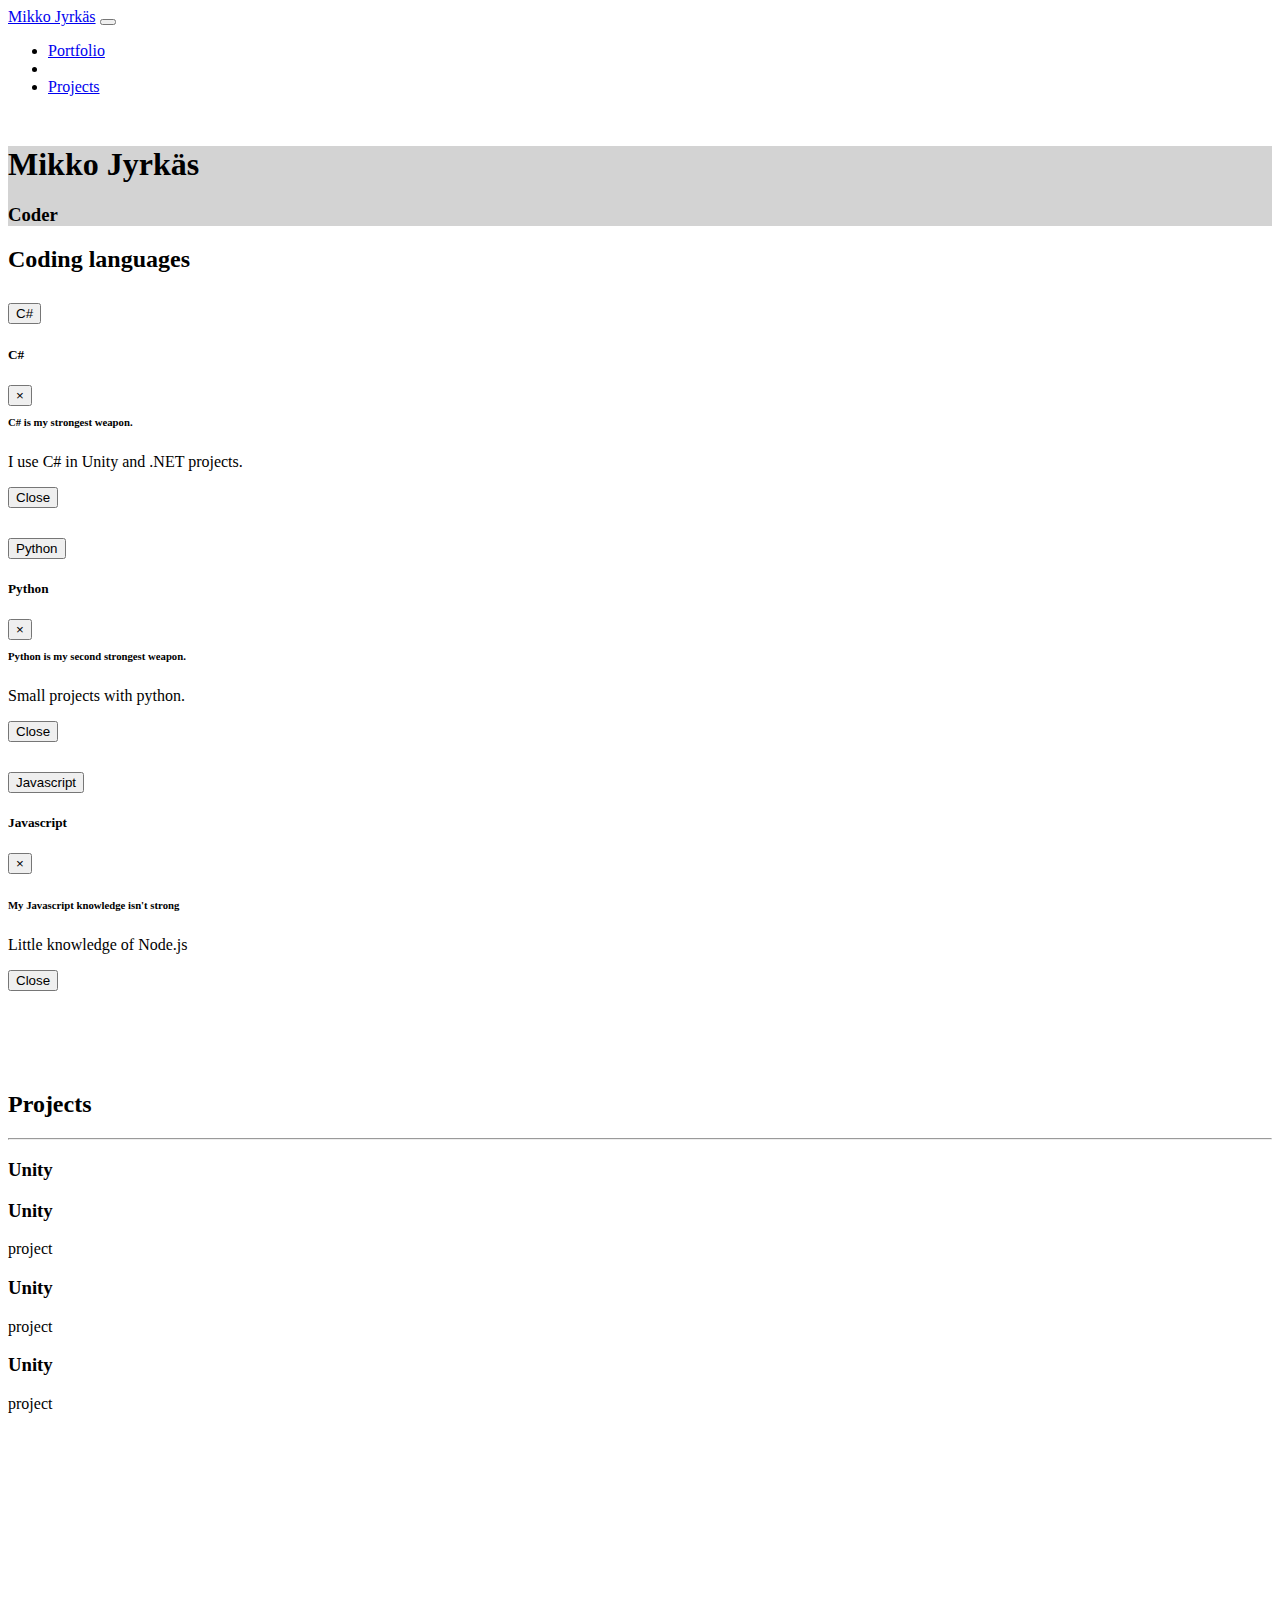
==== index.html @ b4ec45dc "Update" ====
<!DOCTYPE html>
<html lang="en">
  <head>
    <title>MJ Portfolio</title>
    <meta charset="utf-8">
    <meta name="viewport" content="width=device-width, initial-scale=1">
    <link rel = "icon" href = "assets/img/icon.png" type = "image/x-icon"> 

    <script src="https://code.jquery.com/jquery-3.5.1.slim.min.js" integrity="sha384-DfXdz2htPH0lsSSs5nCTpuj/zy4C+OGpamoFVy38MVBnE+IbbVYUew+OrCXaRkfj" crossorigin="anonymous"></script>
    <script src="https://cdn.jsdelivr.net/npm/popper.js@1.16.0/dist/umd/popper.min.js" integrity="sha384-Q6E9RHvbIyZFJoft+2mJbHaEWldlvI9IOYy5n3zV9zzTtmI3UksdQRVvoxMfooAo" crossorigin="anonymous"></script>
    <link rel="stylesheet" href="https://stackpath.bootstrapcdn.com/bootstrap/4.5.0/css/bootstrap.min.css" integrity="sha384-9aIt2nRpC12Uk9gS9baDl411NQApFmC26EwAOH8WgZl5MYYxFfc+NcPb1dKGj7Sk" crossorigin="anonymous">
    <script src="https://stackpath.bootstrapcdn.com/bootstrap/4.5.0/js/bootstrap.min.js" integrity="sha384-OgVRvuATP1z7JjHLkuOU7Xw704+h835Lr+6QL9UvYjZE3Ipu6Tp75j7Bh/kR0JKI" crossorigin="anonymous"></script>
  
  </head>


<body>
<a name="Portfolio"></a>
<nav class="navbar navbar-dark fixed-top bg-dark navbar-expand-lg">
  <div class="container">
  <a class="navbar-brand" href="#" >Mikko Jyrkäs</a>
    <button class="navbar-toggler" type="button" data-toggle="collapse" data-target="#Nav" aria-controls="Nav" aria-expanded="false" aria-label="Toggle navigation" >
    <span class="navbar-toggler-icon"></span>
  </button>
</div>
  <div class="collapse navbar-collapse" style="text-align: left;" id="Nav">
    <ul class="nav navbar-nav ml-auto">
      <li class="nav-item mx-0 mx-lg-1" role="presentation"><a class="nav-link py-3 px-0 px-lg-3 rounded js-scroll-trigger" href="#portfolio">Portfolio</a></li>
      <li class="nav-item mx-0 mx-lg-1" role="presentation"></li>
      <li class="nav-item mx-0 mx-lg-1" role="presentation"><a class="nav-link py-3 px-0 px-lg-3 rounded js-scroll-trigger" href="#contact">Projects</a></li>
  </ul>
  </div>
</nav>


<header class="jumbotron text-center" style="margin-top:50px;background:lightgray;">
    <h1>Mikko Jyrkäs</h1>
    <h3>Coder</h3>
</header>


<div class="container text-center">
    <h2>Coding languages</h2>
    <div class="row justify-content-center" style="margin-top:10px;margin-bottom:100px">
        <div class="col-md-auto " style="margin-top:30px;margin-bottom:30px">
          <button type="button" class="btn btn-primary bg-dark" data-toggle="modal" data-target="#csharp">
          C#
          </button>
          <div class="modal fade" id="csharp" tabindex="-1" role="dialog" aria-labelledby="csharpLabel" aria-hidden="true">
            <div class="modal-dialog" role="document">
              <div class="modal-content">
                <div class="modal-header">
                  <h5 class="modal-title" id="csharpLabel">C#</h5>
                  <button type="button" class="close" data-dismiss="modal" aria-label="Close">
                    <span aria-hidden="true">&times;</span>
                  </button>
                </div>
                <div class="modal-body">
                  <h6 style="margin-top: 10px;">C# is my strongest weapon.</h6>
                  <p>I use C# in Unity and .NET projects.</p>
                </div>
                <div class="modal-footer">
                  <button type="button" class="btn btn-secondary" data-dismiss="modal">Close</button>
                </div>
              </div>
            </div>
          </div></div>
        <div class="col-md-auto " style="margin-top:30px;margin-bottom:30px">
          <button type="button" class="btn btn-primary bg-dark" data-toggle="modal" data-target="#python">
          Python
          </button>
          <div class="modal fade" id="python" tabindex="-1" role="dialog" aria-labelledby="pythonlabel" aria-hidden="true">
            <div class="modal-dialog" role="document">
              <div class="modal-content">
                <div class="modal-header">
                  <h5 class="modal-title" id="pythonlabel">Python</h5>
                  <button type="button" class="close" data-dismiss="modal" aria-label="Close">
                    <span aria-hidden="true">&times;</span>
                  </button>
                </div>
                <div class="modal-body">
                  <h6 style="margin-top: 10px;">Python is my second strongest weapon.</h6>
                  <p>Small projects with python.</p>
                </div>
                <div class="modal-footer">
                  <button type="button" class="btn btn-secondary" data-dismiss="modal">Close</button>
                </div>
              </div>
            </div>
          </div></div>
        <div class="col-md-auto " style="margin-top:30px;margin-bottom:30px">
          <button type="button" class="btn btn-primary bg-dark" data-toggle="modal" data-target="#js">
          Javascript
          </button>
          <div class="modal fade" id="js" tabindex="-1" role="dialog" aria-labelledby="jsLabel" aria-hidden="true">
            <div class="modal-dialog" role="document">
              <div class="modal-content">
                <div class="modal-header">
                  <h5 class="modal-title" id="jsLabel">Javascript</h5>
                  <button type="button" class="close" data-dismiss="modal" aria-label="Close">
                    <span aria-hidden="true">&times;</span>
                  </button>
                </div>
                <div class="modal-body">
                  <h6>My Javascript knowledge isn't strong</h6>
                  <p>Little knowledge of Node.js </p>
                </div>
                <div class="modal-footer">
                  <button type="button" class="btn btn-secondary " data-dismiss="modal">Close</button>
                </div>
              </div>
            </div>
          </div>
        </div>
    </div>
</div>

<div class="container text-center">
  <h2>Projects</h2>
  <hr class="bg-dark"/>
  <h3>Unity</h3>
  <div class="text-left m-5">
    <h3>Unity</h3>
    <p>project</p>
  </div>
  <div class="text-right m-5">
    <h3>Unity</h3>
    <p>project</p>
  </div>
  <div class="text-left m-5">
    <h3>Unity</h3>
    <p>project</p>
  </div>
</div>

<nav class="navbar navbar-bottom bg-dark" style="color:white">
  <div class="container">
    <u><h3 style="margin-top: 20px;">Contact:</h3></u>
    
  </div>
  <div class="container">
    <h4>Mikko Jyrkäs</h4>
  </div>
  <div class="container">
    <h7>0400897084</h7>
  </div>
  <div class="container" style="margin-bottom: 50px;">
    <h7>mikko.jyrkas@hotmail.com</h7>
  </div>
</nav>
</body>
</html>
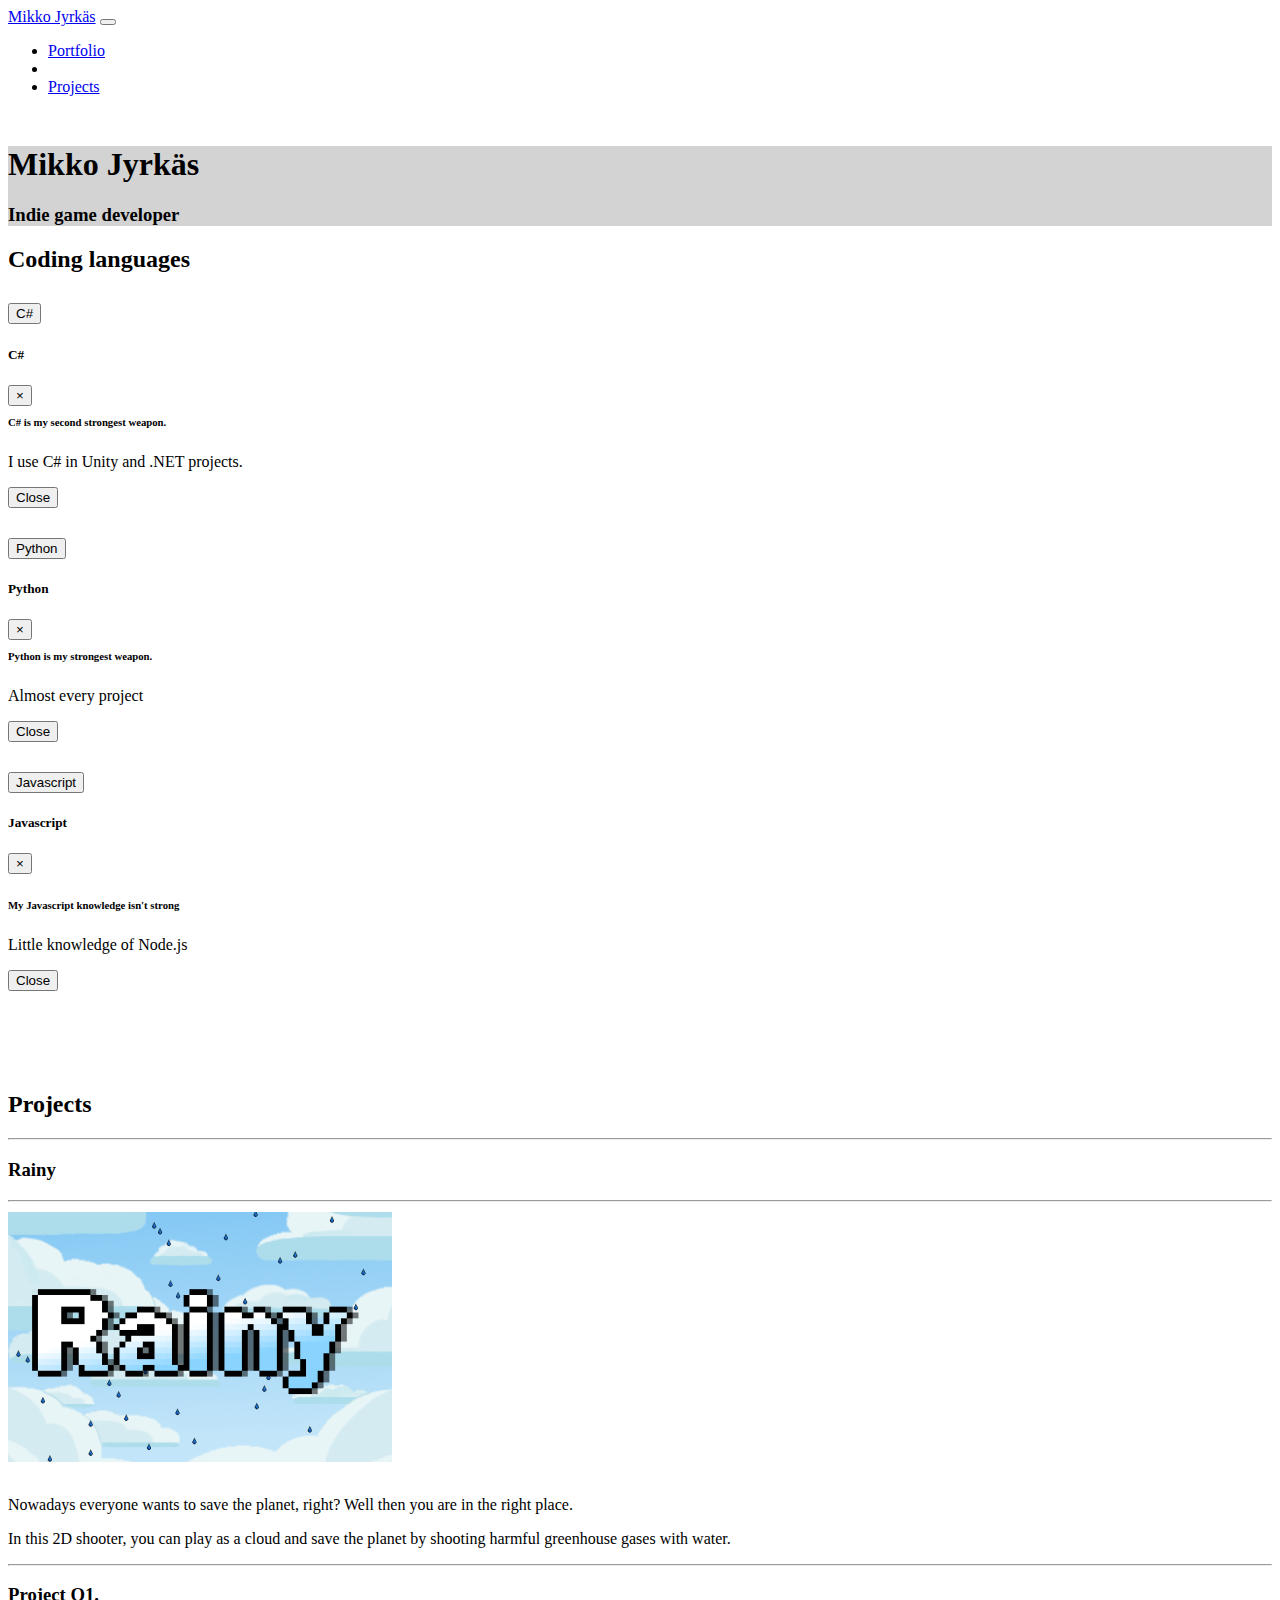
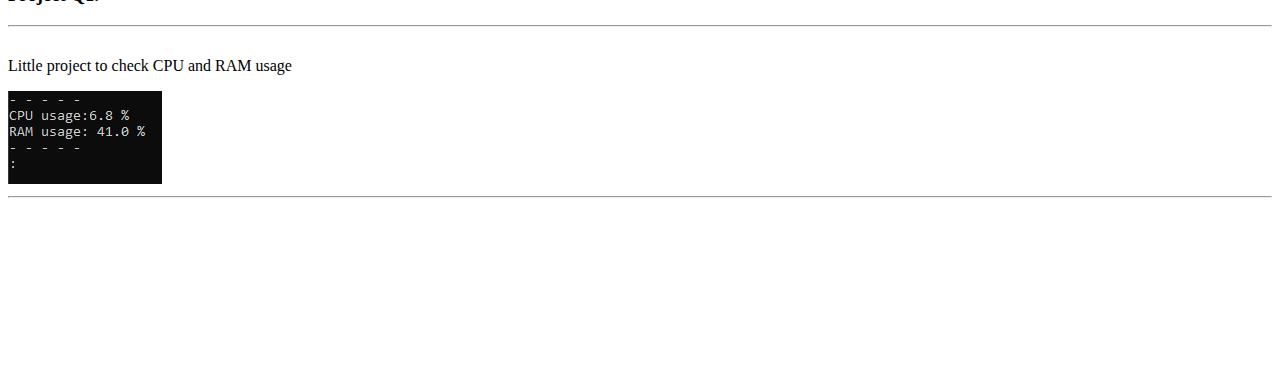
==== commit a6129d6a: "README" ====
--- a/index.html
+++ b/index.html
@@ -35,7 +35,7 @@
 
 <header class="jumbotron text-center" style="margin-top:50px;background:lightgray;">
     <h1>Mikko Jyrkäs</h1>
-    <h3>Coder</h3>
+    <h3>Indie game developer</h3>
 </header>
 
 
@@ -56,7 +56,7 @@
                   </button>
                 </div>
                 <div class="modal-body">
-                  <h6 style="margin-top: 10px;">C# is my strongest weapon.</h6>
+                  <h6 style="margin-top: 10px;">C# is my second strongest weapon.</h6>
                   <p>I use C# in Unity and .NET projects.</p>
                 </div>
                 <div class="modal-footer">
@@ -79,8 +79,8 @@
                   </button>
                 </div>
                 <div class="modal-body">
-                  <h6 style="margin-top: 10px;">Python is my second strongest weapon.</h6>
-                  <p>Small projects with python.</p>
+                  <h6 style="margin-top: 10px;">Python is my strongest weapon.</h6>
+                  <p>Almost every project</p>
                 </div>
                 <div class="modal-footer">
                   <button type="button" class="btn btn-secondary" data-dismiss="modal">Close</button>
@@ -118,18 +118,29 @@
 <div class="container text-center">
   <h2>Projects</h2>
   <hr class="bg-dark"/>
-  <h3>Unity</h3>
-  <div class="text-left m-5">
-    <h3>Unity</h3>
-    <p>project</p>
-  </div>
-  <div class="text-right m-5">
-    <h3>Unity</h3>
-    <p>project</p>
-  </div>
-  <div class="text-left m-5">
-    <h3>Unity</h3>
-    <p>project</p>
+  <div class="m-5">
+    <h3 class="text-center">Rainy</h3>
+    <hr class="bg-dark"/>
+    <div class="row justify-content-center" style="margin-top:10px;">
+        <a href="https://mikkoz.itch.io/rainy" class="col-md-auto "><img src="Rainy.png"></img></a>
+        <div class="col-md-auto text-left " style="margin-top:30px;">
+            <p>Nowadays everyone wants to save the planet, right? Well then you are in the right place. </p>
+            <p> In this 2D shooter, you can play as a cloud and save the planet by shooting harmful greenhouse gases with water.</p>
+            
+        </div>
+    </div>
+    <hr class="bg-dark"/>
+    </div>
+  <div class="m-5">
+    <h3 class="text-center">Project Q1.</h3>
+    <hr class="bg-dark"/>
+    <div class="row justify-content-center" style="margin-top:10px;">
+        <div class="col-md-auto text-left" style="margin-top:30px;">
+            <p >Little project to check CPU and RAM usage</p>
+        </div>
+        <a class="col-md-auto " href="https://github.com/TheMikkoz/Project-Q1"><img src="project-q1.PNG"></img></a>
+    </div>
+    <hr class="bg-dark"/>
   </div>
 </div>
 
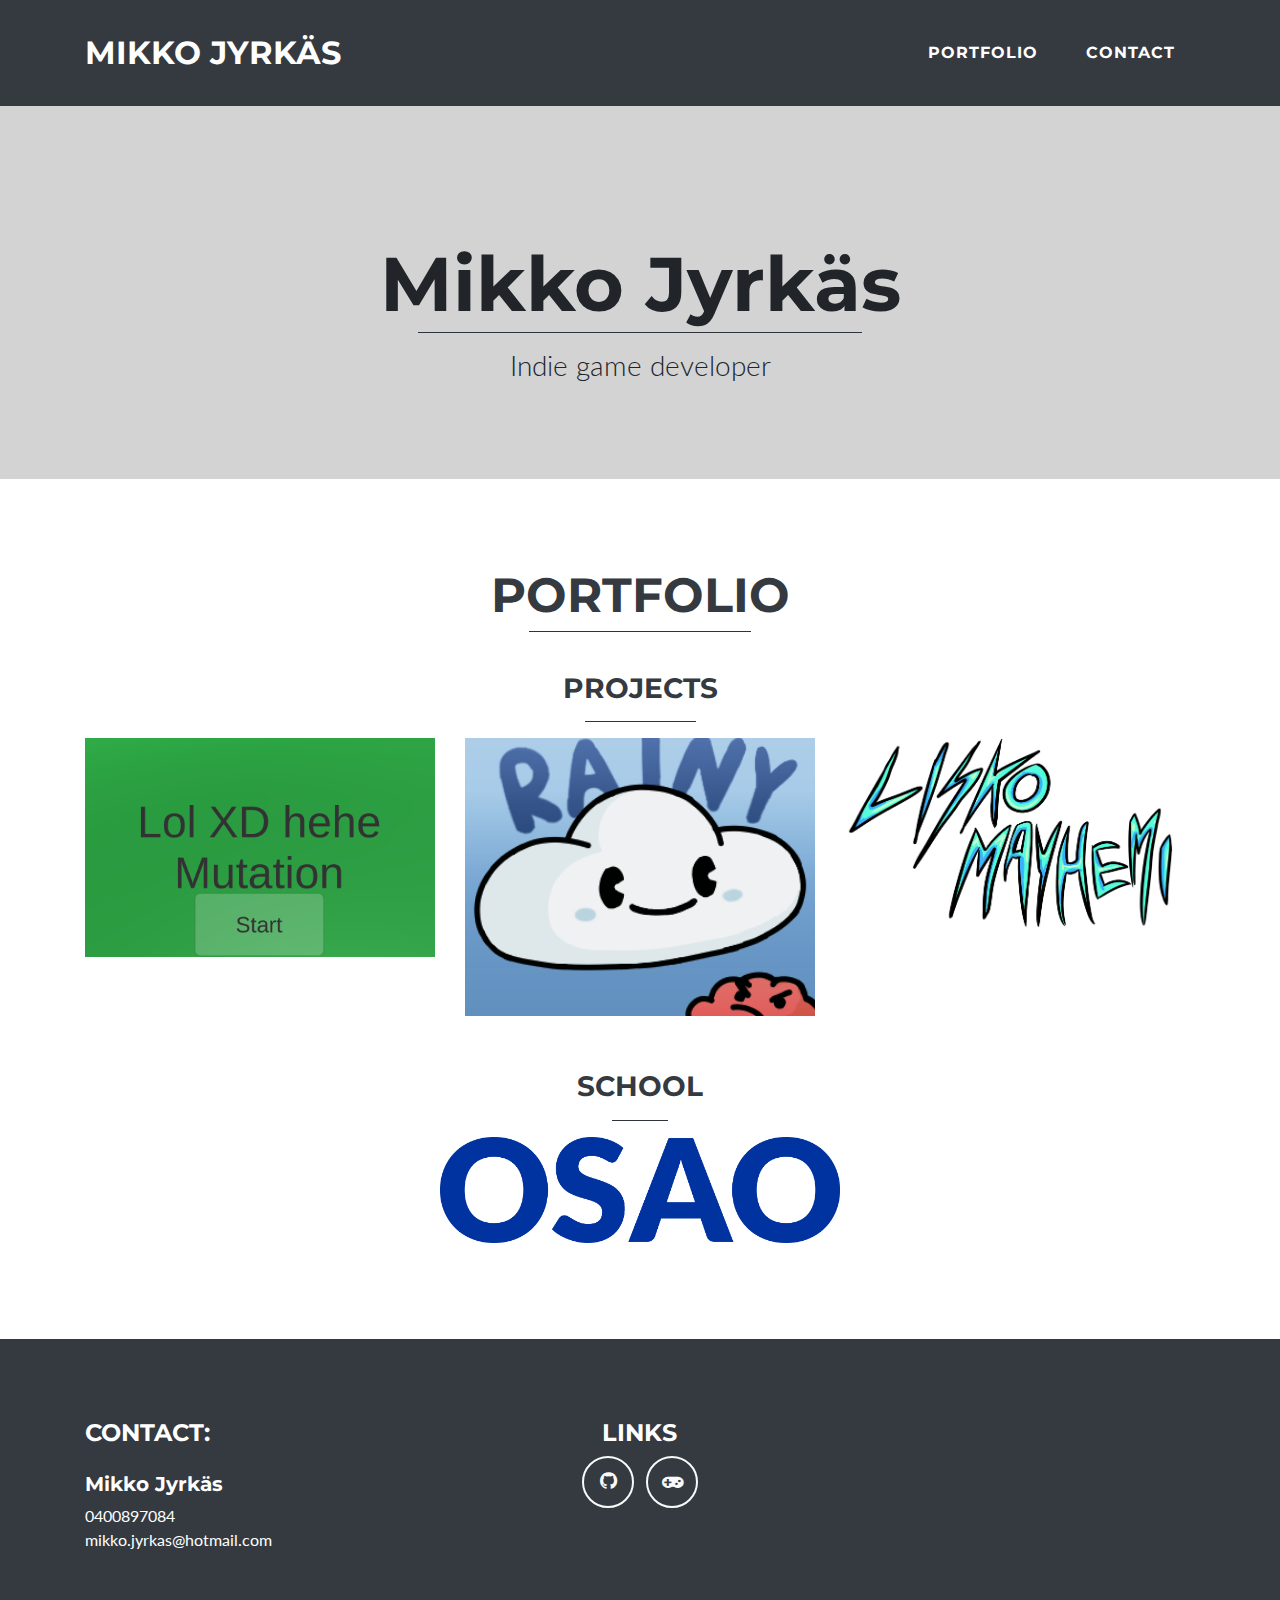
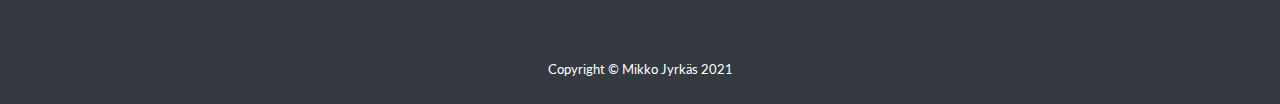
==== commit 6f6ac78f: "Rename home.html to index.html" ====
--- a/index.html
+++ b/index.html
@@ -1,163 +1,190 @@
 <!DOCTYPE html>
 <html lang="en">
-  <head>
-    <title>MJ Portfolio</title>
+
+<head>
     <meta charset="utf-8">
-    <meta name="viewport" content="width=device-width, initial-scale=1">
+    <meta name="viewport" content="width=device-width, initial-scale=1.0, shrink-to-fit=no">
+    <title>Home - Mikko Jyrkäs</title>
+    <meta name="description" content="Indie game developer">
     <link rel = "icon" href = "assets/img/icon.png" type = "image/x-icon"> 
+    <link rel="stylesheet" href="assets/bootstrap/css/bootstrap.min.css">
+    <link rel="stylesheet" href="https://fonts.googleapis.com/css?family=Montserrat:400,700">
+    <link rel="stylesheet" href="https://fonts.googleapis.com/css?family=Lato:400,700,400italic,700italic">
+    <link rel="stylesheet" href="assets/fonts/fontawesome-all.min.css">
+    <link rel="stylesheet" href="assets/fonts/font-awesome.min.css">
+    <link rel="stylesheet" href="assets/fonts/fontawesome5-overrides.min.css">
 
-    <script src="https://code.jquery.com/jquery-3.5.1.slim.min.js" integrity="sha384-DfXdz2htPH0lsSSs5nCTpuj/zy4C+OGpamoFVy38MVBnE+IbbVYUew+OrCXaRkfj" crossorigin="anonymous"></script>
-    <script src="https://cdn.jsdelivr.net/npm/popper.js@1.16.0/dist/umd/popper.min.js" integrity="sha384-Q6E9RHvbIyZFJoft+2mJbHaEWldlvI9IOYy5n3zV9zzTtmI3UksdQRVvoxMfooAo" crossorigin="anonymous"></script>
-    <link rel="stylesheet" href="https://stackpath.bootstrapcdn.com/bootstrap/4.5.0/css/bootstrap.min.css" integrity="sha384-9aIt2nRpC12Uk9gS9baDl411NQApFmC26EwAOH8WgZl5MYYxFfc+NcPb1dKGj7Sk" crossorigin="anonymous">
-    <script src="https://stackpath.bootstrapcdn.com/bootstrap/4.5.0/js/bootstrap.min.js" integrity="sha384-OgVRvuATP1z7JjHLkuOU7Xw704+h835Lr+6QL9UvYjZE3Ipu6Tp75j7Bh/kR0JKI" crossorigin="anonymous"></script>
-  
-  </head>
+</head>
 
-
-<body>
-<a name="Portfolio"></a>
-<nav class="navbar navbar-dark fixed-top bg-dark navbar-expand-lg">
-  <div class="container">
-  <a class="navbar-brand" href="#" >Mikko Jyrkäs</a>
-    <button class="navbar-toggler" type="button" data-toggle="collapse" data-target="#Nav" aria-controls="Nav" aria-expanded="false" aria-label="Toggle navigation" >
-    <span class="navbar-toggler-icon"></span>
-  </button>
-</div>
-  <div class="collapse navbar-collapse" style="text-align: left;" id="Nav">
-    <ul class="nav navbar-nav ml-auto">
-      <li class="nav-item mx-0 mx-lg-1" role="presentation"><a class="nav-link py-3 px-0 px-lg-3 rounded js-scroll-trigger" href="#portfolio">Portfolio</a></li>
-      <li class="nav-item mx-0 mx-lg-1" role="presentation"></li>
-      <li class="nav-item mx-0 mx-lg-1" role="presentation"><a class="nav-link py-3 px-0 px-lg-3 rounded js-scroll-trigger" href="#contact">Projects</a></li>
-  </ul>
-  </div>
-</nav>
-
-
-<header class="jumbotron text-center" style="margin-top:50px;background:lightgray;">
-    <h1>Mikko Jyrkäs</h1>
-    <h3>Indie game developer</h3>
-</header>
-
-
-<div class="container text-center">
-    <h2>Coding languages</h2>
-    <div class="row justify-content-center" style="margin-top:10px;margin-bottom:100px">
-        <div class="col-md-auto " style="margin-top:30px;margin-bottom:30px">
-          <button type="button" class="btn btn-primary bg-dark" data-toggle="modal" data-target="#csharp">
-          C#
-          </button>
-          <div class="modal fade" id="csharp" tabindex="-1" role="dialog" aria-labelledby="csharpLabel" aria-hidden="true">
-            <div class="modal-dialog" role="document">
-              <div class="modal-content">
-                <div class="modal-header">
-                  <h5 class="modal-title" id="csharpLabel">C#</h5>
-                  <button type="button" class="close" data-dismiss="modal" aria-label="Close">
-                    <span aria-hidden="true">&times;</span>
-                  </button>
+<body id="page-top">
+    <nav class="navbar navbar-dark navbar-expand-lg fixed-top bg-dark text-uppercase" id="mainNav">
+        <div class="container"><a class="navbar-brand js-scroll-trigger" href="#page-top">Mikko Jyrkäs</a><button data-toggle="collapse" data-target="#navbarResponsive" class="navbar-toggler navbar-toggler-right text-uppercase bg-dark text-white rounded" aria-controls="navbarResponsive"
+                aria-expanded="false" aria-label="Toggle navigation"><i class="fa fa-bars"></i></button>
+            <div class="collapse navbar-collapse" id="navbarResponsive">
+                <ul class="nav navbar-nav ml-auto">
+                    <li class="nav-item mx-0 mx-lg-1" role="presentation"><a class="nav-link py-3 px-0 px-lg-3 rounded js-scroll-trigger" href="#portfolio">Portfolio</a></li>
+                    <li class="nav-item mx-0 mx-lg-1" role="presentation"></li>
+                    <li class="nav-item mx-0 mx-lg-1" role="presentation"><a class="nav-link py-3 px-0 px-lg-3 rounded js-scroll-trigger" href="#contact">Contact</a></li>
+                </ul>
+            </div>
+        </div>
+    </nav>
+    <header class="masthead text-center" style="margin-top:50px;background:lightgray;">
+        <div class="container">
+            <h1>Mikko Jyrkäs</h1>
+            <hr class="bg-dark" style="width: 40%;"/>
+            <h2 class="font-weight-light mb-0">Indie game developer</h2>
+        </div>
+    </header>
+    <section id="portfolio" class="portfolio">
+        <div class="container">
+            <h2 class="text-uppercase text-center text-dark">Portfolio</h2>
+            <hr class="bg-dark" style="width: 20%;"/><br>
+            <h3 class="text-uppercase text-center text-dark">Projects</h3>
+            <hr class="bg-dark" style="width: 10%;"/>
+            <div class="row">
+                <div class="col-md-6 col-lg-4">
+                    <a class="d-block mx-auto portfolio-item" data-toggle="modal" href="#portfolio-modal-2">
+                        <div class="d-flex portfolio-item-caption position-absolute h-100 w-100">
+                            <div class="my-auto portfolio-item-caption-content w-100 text-center text-white"><i class="fa fa-search-plus fa-3x"></i></div>
+                        </div><img class="img-fluid" src="./assets/img/dj5.png" style="width: 100%;"></a>
                 </div>
+                <div class="col-md-6 col-lg-4">
+                    <a class="d-block mx-auto portfolio-item" data-toggle="modal" href="#portfolio-modal-1">
+                        <div class="d-flex portfolio-item-caption position-absolute h-100 w-100">
+                            <div class="my-auto portfolio-item-caption-content w-100 text-center text-white"><i class="fa fa-search-plus fa-3x"></i></div>
+                        </div><img class="img-fluid" src="assets/img/rainybanner.png" style="width: 100%;"></a>
+                </div>
+                <div class="col-md-6 col-lg-4">
+                    <a class="d-block mx-auto portfolio-item" data-toggle="modal" href="#portfolio-modal-3">
+                        <div class="d-flex portfolio-item-caption position-absolute h-100 w-100">
+                            <div class="my-auto portfolio-item-caption-content w-100 text-center text-white"><i class="fa fa-search-plus fa-3x"></i></div>
+                        </div><img class="img-fluid" src="assets/img/nimi.png" style="width: 100%;"></a>
+                </div>
+            </div>
+        </div><br>
+        <div class="container">
+            <h3 class="text-uppercase text-center text-dark">School</h3>
+            <hr class="bg-dark" style="width: 5%;"/>
+            
+                <div class="">
+                    <a class="d-block mx-auto portfolio-item" data-toggle="modal" href="#portfolio-modal-4">
+                        <div class="d-flex portfolio-item-caption position-absolute h-100 w-100">
+                            <div class="my-auto portfolio-item-caption-content w-100 text-center text-white"><i class="fa fa-search-plus fa-3x"></i></div>
+                        </div><img class="img-fluid" src="assets/img/osao_rgb_sininen.png" style="width: 100%;"></a>
+                </div>
+        </div>
+    </section>
+    <footer class="footer text-center bg-dark" id="contact">
+        <div class="container">
+            <div class="row">
+                <div class="col-md-4 mb-5 mb-lg-0 text-left">
+                    <h4 class="text-uppercase mb-4">Contact:</h4>
+                    <h5>Mikko Jyrkäs</h5>
+                    <h7>0400897084</h7><br>
+                    <h7>mikko.jyrkas@hotmail.com</h7>
+                </div>
+                <div class="col-md-4 mb-5 mb-lg-0">
+                    <h4 class="text-uppercase">Links</h4>
+                    <ul class="list-inline">
+                        <li class="list-inline-item"><a class="btn btn-outline-light btn-social text-center rounded-circle" role="button" href="http://github.com/TheMikkoz"><i class="fa fa-github fa-fw"></i></a></li>
+                        <li class="list-inline-item"><a class="btn btn-outline-light btn-social text-center rounded-circle" role="button" href="http://mikkoz.itch.io"><i class="fa fa-gamepad fa-fw"></i></a></li>
+                    </ul>
+                </div>
+            </div>
+        </div>
+    </footer>
+    <div class="copyright py-4 text-center text-white bg-dark">
+        <div class="container"><small>Copyright ©&nbsp;Mikko Jyrkäs 2021</small></div>
+    </div>
+    <div class="d-lg-none scroll-to-top position-fixed rounded"><a class="d-block js-scroll-trigger text-center text-white rounded" href="#page-top"><i class="fa fa-chevron-up"></i></a></div>
+    <div class="modal text-center" role="dialog" tabindex="-1" id="portfolio-modal-1">
+        <div class="modal-dialog modal-lg" role="document">
+            <div class="modal-content">
+                <div class="modal-header"><button type="button" class="close" data-dismiss="modal" aria-label="Close"><span aria-hidden="true">×</span></button></div>
                 <div class="modal-body">
-                  <h6 style="margin-top: 10px;">C# is my second strongest weapon.</h6>
-                  <p>I use C# in Unity and .NET projects.</p>
+                    <div class="container text-center">
+                        <div class="row">
+                            <div class="col-lg-8 mx-auto">
+                                <h2 class="text-uppercase text-dark mb-0">Rainy</h2>
+                                <hr class="bg-dark" style="width: 10%;"/><img class="img-fluid mb-5" src="assets/img/rainybanner.png" width="256" height="256">
+                                <p >Nowadays everyone wants to save the planet, right? Well then you are in the right place. </p>
+                                <p class="mb-5"> In this 2D shooter, you can play as a cloud and save the planet by shooting harmful greenhouse gases with water.</p>
+                                <p>Python</p>
+                            </div>
+                        </div>
+                    </div>
                 </div>
-                <div class="modal-footer">
-                  <button type="button" class="btn btn-secondary" data-dismiss="modal">Close</button>
-                </div>
-              </div>
+                <div class="modal-footer pb-5"><a class="btn btn-dark btn-lg mx-auto rounded-pill portfolio-modal-dismiss" role="button" href="https://mikkoz.itch.io/rainy"><i class="fas fa-gamepad"></i>&nbsp;Itch.io</a></div>
             </div>
-          </div></div>
-        <div class="col-md-auto " style="margin-top:30px;margin-bottom:30px">
-          <button type="button" class="btn btn-primary bg-dark" data-toggle="modal" data-target="#python">
-          Python
-          </button>
-          <div class="modal fade" id="python" tabindex="-1" role="dialog" aria-labelledby="pythonlabel" aria-hidden="true">
-            <div class="modal-dialog" role="document">
-              <div class="modal-content">
-                <div class="modal-header">
-                  <h5 class="modal-title" id="pythonlabel">Python</h5>
-                  <button type="button" class="close" data-dismiss="modal" aria-label="Close">
-                    <span aria-hidden="true">&times;</span>
-                  </button>
-                </div>
-                <div class="modal-body">
-                  <h6 style="margin-top: 10px;">Python is my strongest weapon.</h6>
-                  <p>Almost every project</p>
-                </div>
-                <div class="modal-footer">
-                  <button type="button" class="btn btn-secondary" data-dismiss="modal">Close</button>
-                </div>
-              </div>
-            </div>
-          </div></div>
-        <div class="col-md-auto " style="margin-top:30px;margin-bottom:30px">
-          <button type="button" class="btn btn-primary bg-dark" data-toggle="modal" data-target="#js">
-          Javascript
-          </button>
-          <div class="modal fade" id="js" tabindex="-1" role="dialog" aria-labelledby="jsLabel" aria-hidden="true">
-            <div class="modal-dialog" role="document">
-              <div class="modal-content">
-                <div class="modal-header">
-                  <h5 class="modal-title" id="jsLabel">Javascript</h5>
-                  <button type="button" class="close" data-dismiss="modal" aria-label="Close">
-                    <span aria-hidden="true">&times;</span>
-                  </button>
-                </div>
-                <div class="modal-body">
-                  <h6>My Javascript knowledge isn't strong</h6>
-                  <p>Little knowledge of Node.js </p>
-                </div>
-                <div class="modal-footer">
-                  <button type="button" class="btn btn-secondary " data-dismiss="modal">Close</button>
-                </div>
-              </div>
-            </div>
-          </div>
         </div>
     </div>
-</div>
-
-<div class="container text-center">
-  <h2>Projects</h2>
-  <hr class="bg-dark"/>
-  <div class="m-5">
-    <h3 class="text-center">Rainy</h3>
-    <hr class="bg-dark"/>
-    <div class="row justify-content-center" style="margin-top:10px;">
-        <a href="https://mikkoz.itch.io/rainy" class="col-md-auto "><img src="Rainy.png"></img></a>
-        <div class="col-md-auto text-left " style="margin-top:30px;">
-            <p>Nowadays everyone wants to save the planet, right? Well then you are in the right place. </p>
-            <p> In this 2D shooter, you can play as a cloud and save the planet by shooting harmful greenhouse gases with water.</p>
-            
+    <div class="modal text-center" role="dialog" tabindex="-1" id="portfolio-modal-2">
+        <div class="modal-dialog modal-lg" role="document">
+            <div class="modal-content">
+                <div class="modal-header"><button type="button" class="close" data-dismiss="modal" aria-label="Close"><span aria-hidden="true">×</span></button></div>
+                <div class="modal-body">
+                    <div class="container text-center">
+                        <div class="row">
+                            <div class="col-lg-8 mx-auto">
+                                <h2 class="text-uppercase text-dark mb-0">Lol XD hehe Mutation</h2>
+                                <hr class="bg-dark" style="width: 10%;"/><img class="img-fluid mb-5" src="./assets/img/capture.png">
+                                <p >You heard about toxic radioactive waste? Well it harms you!</p>
+                                <p class="mb-5">Waste is coming slowly but wait for it! Pills will heal you.</p>
+                                <p>C#, Unity, Game Jam 48h, Fun</p>
+                            </div>
+                        </div>
+                    </div>
+                </div>
+                <div class="modal-footer pb-5"><a class="btn btn-dark btn-lg mx-auto rounded-pill portfolio-modal-dismiss" role="button" href="https://mikkoz.itch.io/lol-xd-hehe-mutation"><i class="fas fa-gamepad"></i>&nbsp;Itch.io</a></div>
+            </div>
         </div>
     </div>
-    <hr class="bg-dark"/>
+    <div class="modal text-center" role="dialog" tabindex="-1" id="portfolio-modal-3">
+        <div class="modal-dialog modal-lg" role="document">
+            <div class="modal-content">
+                <div class="modal-header"><button type="button" class="close" data-dismiss="modal" aria-label="Close"><span aria-hidden="true">×</span></button></div>
+                <div class="modal-body">
+                    <div class="container text-center">
+                        <div class="row">
+                            <div class="col-lg-8 mx-auto">
+                                <h2 class="text-uppercase text-dark mb-0">Lisko Mayhem</h2>
+                                <hr class="bg-dark" style="width: 10%;"/><img class="img-fluid mb-5" src="assets/img/Capturepvp.PNG">
+                                <p class="mb-5">School project, pvp mayhem</p>
+                                <p>C#, Unity, School Project</p>
+                            </div>
+                        </div>
+                    </div>
+                </div>
+                <div class="modal-footer pb-5"></div>
+            </div>
+        </div>
     </div>
-  <div class="m-5">
-    <h3 class="text-center">Project Q1.</h3>
-    <hr class="bg-dark"/>
-    <div class="row justify-content-center" style="margin-top:10px;">
-        <div class="col-md-auto text-left" style="margin-top:30px;">
-            <p >Little project to check CPU and RAM usage</p>
+    <div class="modal text-center" role="dialog" tabindex="-1" id="portfolio-modal-4">
+        <div class="modal-dialog modal-lg" role="document">
+            <div class="modal-content">
+                <div class="modal-header"><button type="button" class="close" data-dismiss="modal" aria-label="Close"><span aria-hidden="true">×</span></button></div>
+                <div class="modal-body">
+                    <div class="container text-center">
+                        <div class="row">
+                            <div class="col-lg-8 mx-auto">
+                                <h2 class="text-uppercase text-dark mb-0">OSAO</h2>
+                                <hr class="bg-dark" style="width: 10%;"/>
+                                <p class="mb-5">Oulu, Finland</p>
+                                <p class="mb-5">Information and communication technologies</p>
+                                <p class="mb-5">Programming / Development / Software / Hardware / Database</p>
+                            </div>
+                        </div>
+                    </div>
+                </div>
+                <div class="modal-footer pb-5"></div>
+            </div>
         </div>
-        <a class="col-md-auto " href="https://github.com/TheMikkoz/Project-Q1"><img src="project-q1.PNG"></img></a>
     </div>
-    <hr class="bg-dark"/>
-  </div>
-</div>
+    <script src="assets/js/jquery.min.js"></script>
+    <script src="assets/bootstrap/js/bootstrap.min.js"></script>
+    <script src="https://cdnjs.cloudflare.com/ajax/libs/jquery-easing/1.4.1/jquery.easing.min.js"></script>
+    <script src="assets/js/smoothscroll.js"></script>
+</body>
 
-<nav class="navbar navbar-bottom bg-dark" style="color:white">
-  <div class="container">
-    <u><h3 style="margin-top: 20px;">Contact:</h3></u>
-    
-  </div>
-  <div class="container">
-    <h4>Mikko Jyrkäs</h4>
-  </div>
-  <div class="container">
-    <h7>0400897084</h7>
-  </div>
-  <div class="container" style="margin-bottom: 50px;">
-    <h7>mikko.jyrkas@hotmail.com</h7>
-  </div>
-</nav>
-</body>
-</html>+</html>
--- a/assets/fonts/fontawesome5-overrides.min.css
+++ b/assets/fonts/fontawesome5-overrides.min.css
@@ -0,0 +1 @@
+.fab.fa-bitcoin:before{content:"\f379"}.far.fa-calendar:before,.fas.fa-calendar:before{content:"\f133"}.far.fa-clipboard:before,.fas.fa-clipboard:before{content:"\f328"}.fab.fa-facebook-f:before{content:"\f39e"}.fab.fa-google-plus:before{content:"\f2b3"}.fas.fa-hotel:before{content:"\f594"}.fab.fa-linkedin:before{content:"\f08c"}.fas.fa-reply:before{content:"\f3e5"}.fas.fa-thermometer:before{content:"\f491"}.fab.fa-vimeo:before{content:"\f40a"}.far.fa-window-close:before,.fas.fa-window-close:before{content:"\f410"}.fab.fa-youtube-square:before{content:"\f431"}